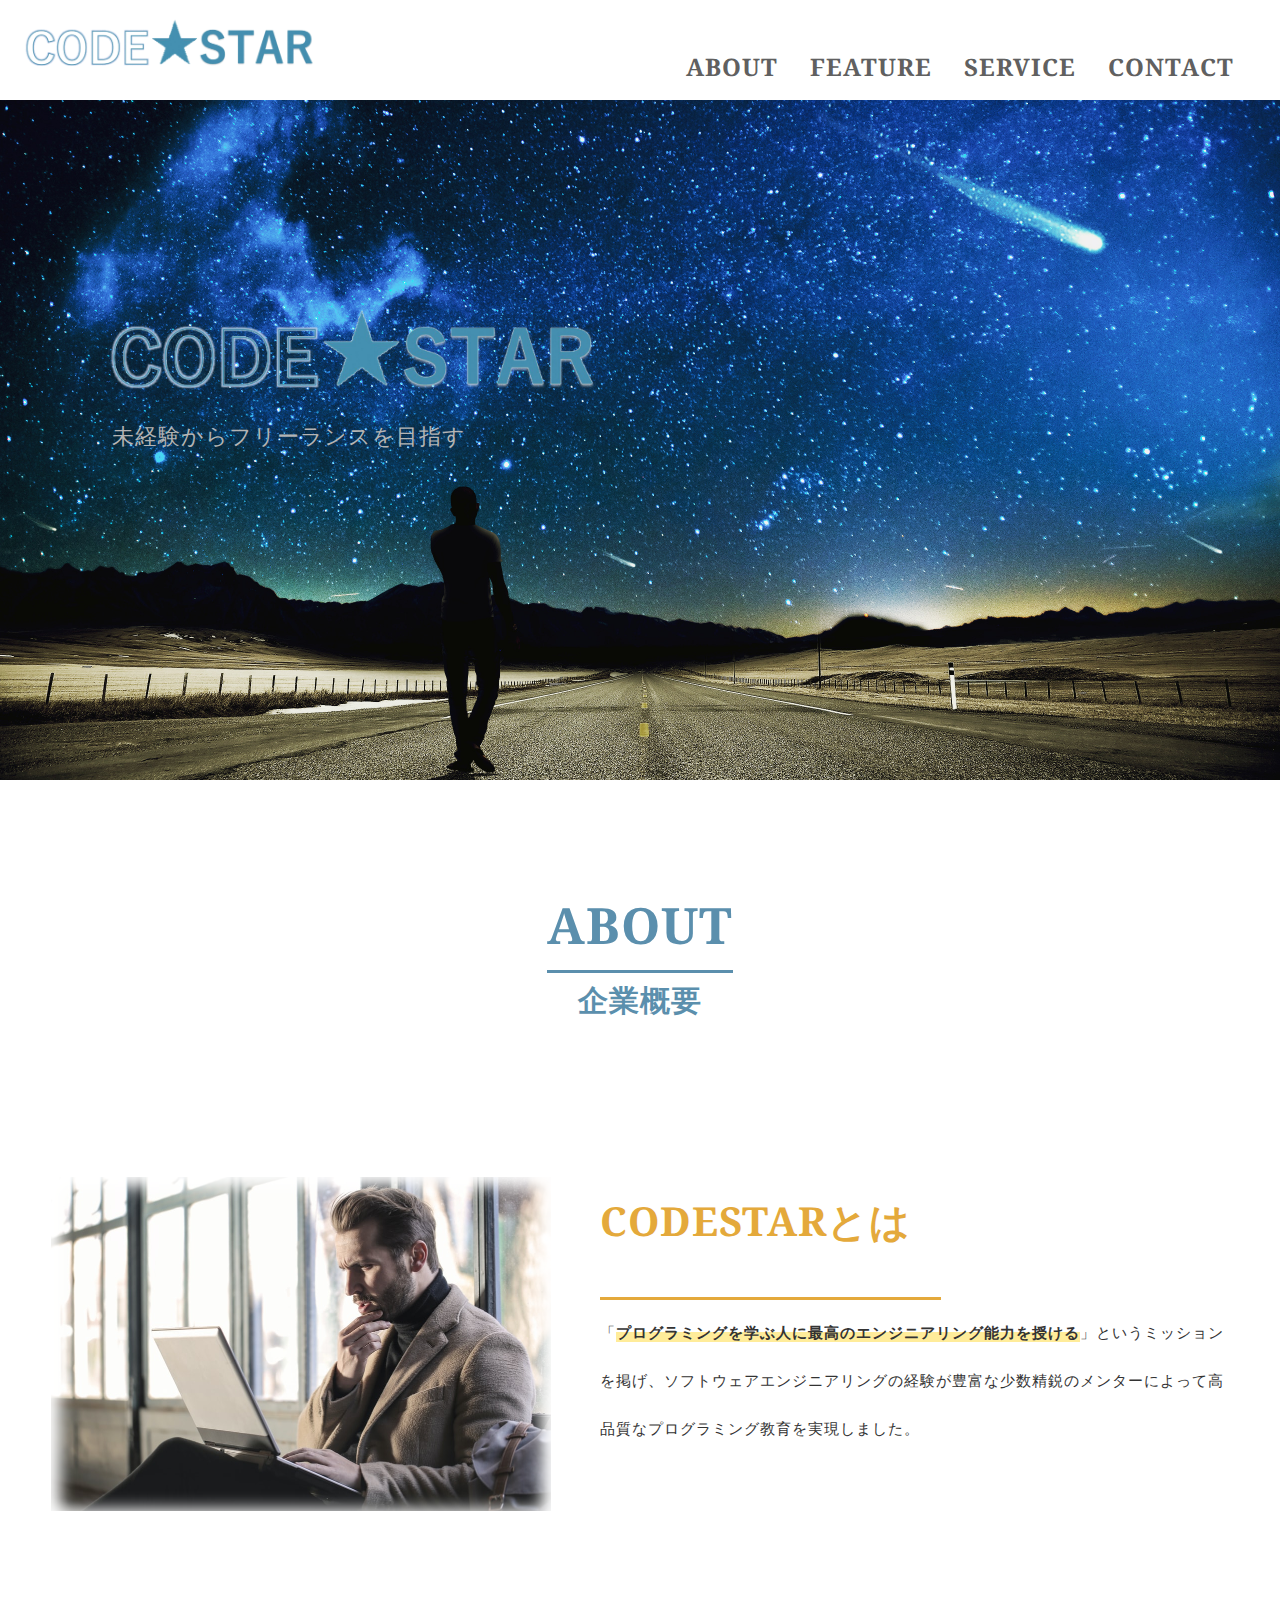
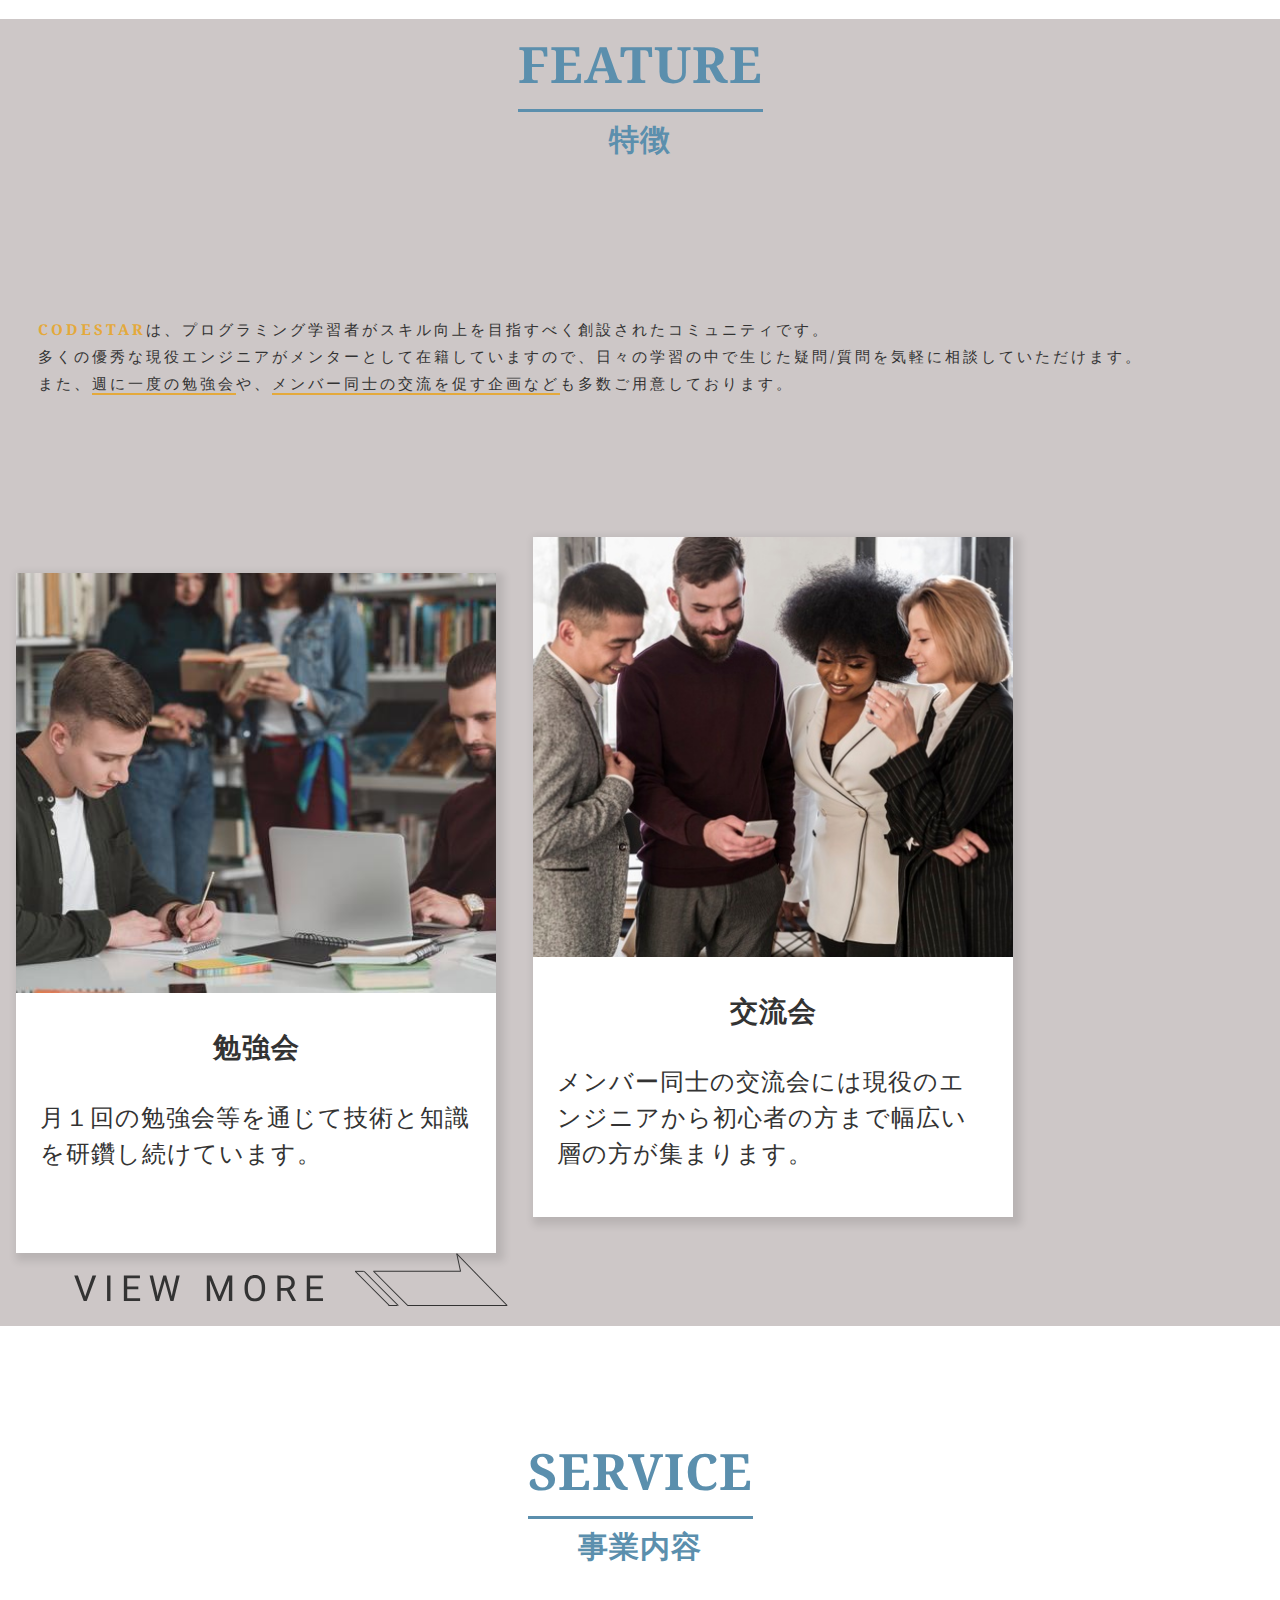
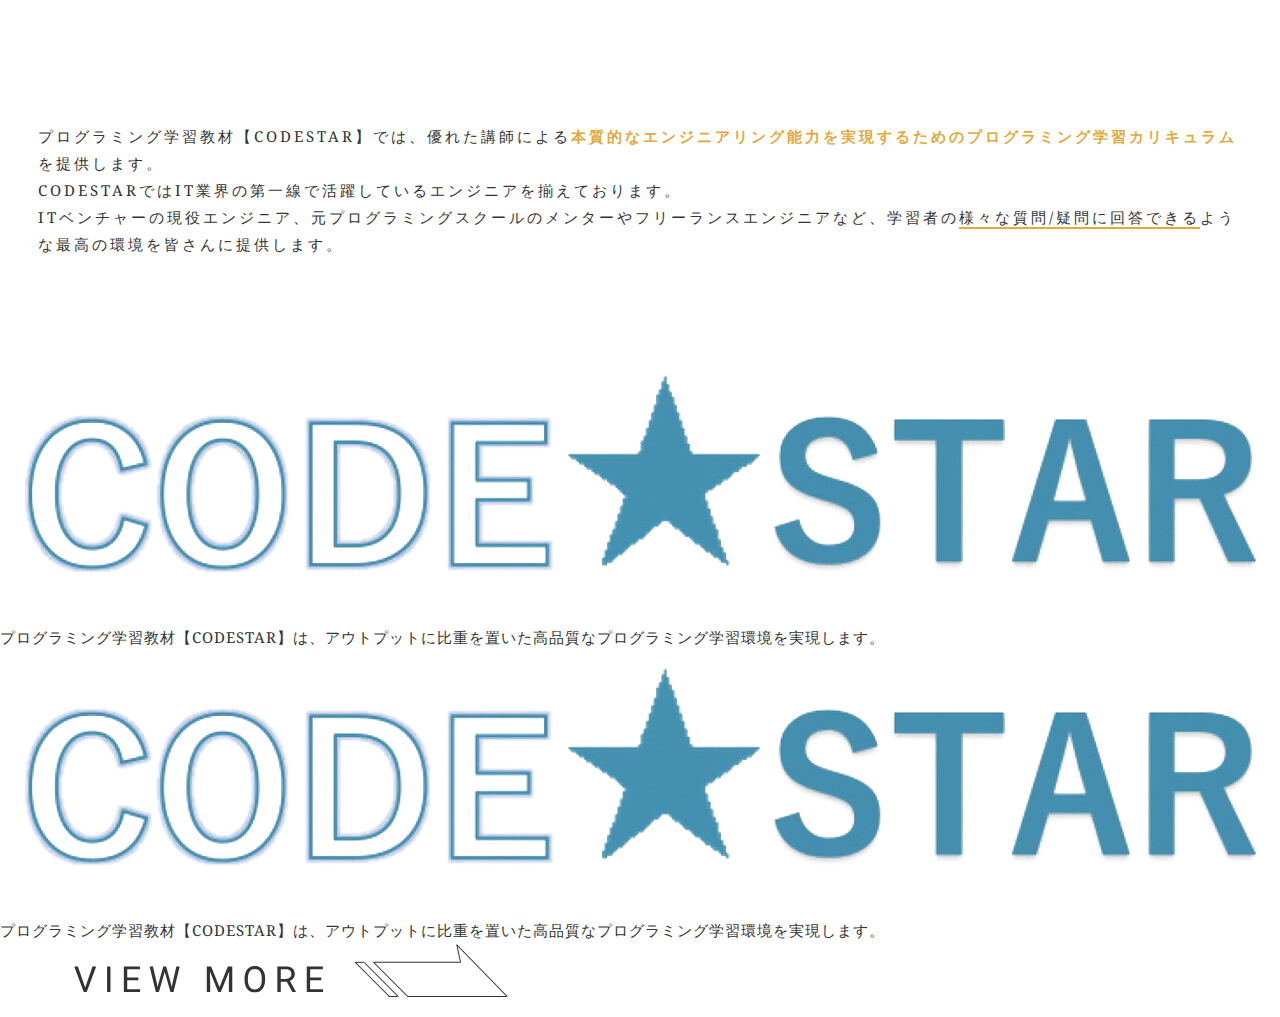
==== index.html @ 115574c1 "first-commit" ====
<!DOCTYPE html>
<html>
  <head>
    <meta charset="UTF-8"/>
    <title>プログラミング教材「CODESTAR」</title>
    <meta name="viewport" content="width=device-width, initial-scale=1">
    <meta name="description" content="確認テストのページです">
    <link rel="icon" href="./favicon.ico">
    <link rel="preconnect" href="https://fonts.googleapis.com">
    <link rel="preconnect" href="https://fonts.gstatic.com" crossorigin>
    <link
      href="https://fonts.googleapis.com/css2?family=Noto+Sans+JP:wght@300;400;500;700&family=Open+Sans:wght@400;700;800&display=swap"
      rel="stylesheet">
    <link rel="stylesheet"  type="text/css" href="css/reset.css"></link>
    <link rel="stylesheet"  type="text/css" href="css/common.css"></link>
    <link rel="stylesheet"  type="text/css" href="css/index.css"></link>
    <link rel="preconnect" href="https://fonts.gstatic.com"> 
    <link href="https://fonts.googleapis.com/css2?family=Noto+Serif:ital,wght@0,400;0,700;1,400;1,700&display=swap" rel="stylesheet">
  </head>

  <body>
    <header>
      <div class="header_all">
        <a href="index.html" class="logo">
          <img src="./img/logo.png" alt="ロゴ画像">
        </a>
        <nav class="nav_bar">
          <ul>
            <li><a class="respons" href="index.html">TOP</a></li>
            <li><a href="html/about.html">ABOUT<small>会社概要</small></a></li>
            <li><a href="html/feature.html">FEATURE<small>特徴</small></a></li>
            <li><a href="html/service.html">SERVICE<small>事業内容</small></a></li>
            <li><a href="html/contact.html">CONTACT<small>お問い合わせ</small></a></li>
          </ul>
        </nav>
      </div>
      <p class="drawer"></p>
    </header>

<main>
  <section class="top">
    <div class="top_bg">
      <div class="top_img">
        <img src="img/logo.png" alt="トップロゴ画像です"><br/>
        <span class="subtext">未経験からフリーランスを目指す</span>
      </div>
    </div>
  </section>

  <section class="about section">
    <div class="inner">
      <div class="section_ttl">
        <h2>ABOUT<small>企業概要</small></h2>
      </div>
      <div class="about_wrap">
        <div class="about_img">
          <img src="img/about.jpg" alt="about画像">
        </div>
        <div class="about_txt">
          <div class="about_ttl">
            <h3>CODESTARとは</h3>
          </div>
          <p>「<strong>プログラミングを学ぶ人に最高のエンジニアリング能力を授ける</strong>」というミッションを掲げ、ソフトウェアエンジニアリングの経験が豊富な少数精鋭のメンターによって高品質なプログラミング教育を実現しました。</p>
        </div>
      </div>
    </div>
  </section>

  <section class="feature_section">
    <div class="inner">
      <div class="section_ttl">
        <h2>FEATURE<small>特徴</small></h2>
      </div>
      <div class="feature_txt">
        <p>
          <strong>CODESTAR</strong>は、プログラミング学習者がスキル向上を目指すべく創設されたコミュニティです。<br>
          多くの優秀な現役エンジニアがメンターとして在籍していますので、日々の学習の中で生じた疑問/質問を気軽に相談していただけます。<br>
          また、<span>週に一度の勉強会</span>や、<span>メンバー同士の交流を促す企画など</span>も多数ご用意しております。
        </p>
      </div>
      <div class="feature_wrap">
        <div class="feature_item item1">
          <div class="feature_img"></div>
          <h3>勉強会</h3>
          <p>月１回の勉強会等を通じて技術と知識を研鑽し続けています。</p>
        </div>
        <div class="feature_item item2">
          <div class="feature_img"></div>
          <h3>交流会</h3>
          <p>メンバー同士の交流会には現役のエンジニアから初心者の方まで幅広い層の方が集まります。</p>
        </div>
      </div>
      <div class="arrow">
        <a href="html/feature.html">
          <img src="img/arrow.svg" alt="矢印">
        </a>
      </div>
    </div>
  </section>

  <section class="service section">
    <div class="inner">
      <div class="section_ttl">
        <h2>SERVICE<small>事業内容</small></h2>
      </div>
      <div class="service_txt">
        <p>
          プログラミング学習教材【CODESTAR】では、優れた講師による<strong>本質的なエンジニアリング能力を実現するためのプログラミング学習カリキュラム</strong>を提供します。<br>
          CODESTARではIT業界の第一線で活躍しているエンジニアを揃えております。<br>
          ITベンチャーの現役エンジニア、元プログラミングスクールのメンターやフリーランスエンジニアなど、学習者の<span>様々な質問/疑問に回答できる</span>ような最高の環境を皆さんに提供します。
        </p>
      </div>
      <div class="service_wrap">
        <div class="service_item">
          <div class="service_item_img">
            <img src="img/logo.png" alt="アイテムタイトル">
          </div>
          <p>プログラミング学習教材【CODESTAR】は、アウトプットに比重を置いた高品質なプログラミング学習環境を実現します。</p>
        </div>
        <div class="service_item">
          <div class="service_item_img">
            <img src="img/logo.png" alt="アイテムタイトル">
          </div>
          <p>プログラミング学習教材【CODESTAR】は、アウトプットに比重を置いた高品質なプログラミング学習環境を実現します。</p>
        </div>
      </div>
      <div class="service_bottom">
        <div class="service_img"></div>
        <div class="arrow">
          <a href="./html/service.html">
            <img src="img/arrow.svg" alt="矢印">
          </a>
        </div>
      </div>
    </div>
  </section>
</main>



  <script src="https://ajax.googleapis.com/ajax/libs/jquery/3.5.1/jquery.min.js"></script>
  <script type="text/javascript" src="js/common.js"></script>
  </body>
</html>
---- css/index.css ----
@charset "UTF-8";

body {
  font-size: 15px;
  font-family: 'Noto Serif', serif;
  line-height: 1.8;
  letter-spacing: 1px;
  word-break: break-all;
  color: #333;
}

a {
  text-decoration: none;
  color: #333;
}

li {
  list-style: none;
}

body {
  font-family: 'Noto Serif', serif;
}

header {
  width: 100%;
  background-color: #fff;
}

.header_all {
  height: 100px;
  display: flex;
  align-items: center;
  justify-content: space-between;
}

header .logo {
  padding: 10px 20px;
}

header .logo img {
  width: auto;
  height: 60px;
}

header .nav_bar {
  margin: 0 30px;
  }

  header .nav_bar ul {
    display: flex;
  }

  header .nav_bar ul .respons {
    visibility:hidden
  }

  header .nav_bar ul li {
    margin: 40px 16px 0;
    height: 50px
  }

  header .nav_bar ul li a small {
    visibility: hidden;
    display: block;
    font-size: 12px;
    font-weight: 400;
    color: #5B8FAD;
    margin-top: 2px;
    padding-top: 6px;
    text-align: center;
    border-top: 3px solid #5B8FAD;
  }

  header .nav_bar ul li a {
    font-size: 24px;
    font-weight: bold;
    color: #606060;
    padding: 8px 0px;
  }

  header .nav_bar ul li a:hover {
    color: #5B8FAD;
  }

  header .nav_bar ul li a:hover small {
    visibility: visible;
    border-top: 2px solid #5B8FAD;
  }

  header .drawer {
    visibility: hidden;
  }

  .top {
    width: 100%;
    height: auto;
  }

  .top_bg {
    position: relative;
    width: 100%;
    height: 70vh;
    min-height: 680px;
    background: url(../img/top.jpg) no-repeat center ;
    background-position:70% 80%;
    background-size:cover;
  }

  .top .top_img {
    position:absolute;
    top: 30%;
    left: 8%;
    width: 880px;
    height: auto;
    z-index: 3;
    color: rgb(180,180,180);
    font-size: 22px;
  }

  .top .top_img .subtext {
    margin-left: 10px;
  }

  .top .top_img img {
    width: 500px;
    height: auto;
  }

  .about_wrap {
    display: flex;
    justify-content: center;
    padding-left: 4%;
  }

  .about_img {
    display: inline-block;
    position: relative;
  }

  .about_img img{
    max-width: 500px;
    width: 50vw;
    height: auto;
  }

  .about_img::after {
    position: absolute;
    display: block;
    content:"";
    top: 0;
    left: 0;
    width: 100%;
    height: 100%;
    background: rgba(0,0,0,0);
    box-shadow: inset 0 0 16px 10px #fff;
  }

  .about_txt {
    margin: 8px 4%;
  }

  .about_wrap .about_txt .about_ttl h3 {
    display: inline-block;
    font-size: 40px;
    margin-bottom: 24px;
    color: #e4a93b;
  }
  
  .about_wrap .about_txt .about_ttl::after {
    content: "";
    display: inline-block;
    width: calc(100% - 290px);
    height: 3px;
    background: #e4a93b;
  }
  
  .about_wrap .about_txt p {
    line-height: 48px;
  }
  
  .about_wrap .about_txt p strong {
    background: linear-gradient(transparent 50%, #ffec9a 50%);
  }

  .section_ttl {
    display: block;
    text-align: center;
    margin: 100px auto;
  }
  
  .section_ttl h2 {
    display: inline-block;
    font-size: 50px;
    color: #5B8FAD;
    margin: 0 auto;
  }
  
  .section_ttl small {
    display: block;
    font-size: 30px;
    font-weight: 400;
    color: #5B8FAD;
    margin: 0px auto 50px;
    font-weight: bold;
    border-top: 3px solid #5B8FAD;
  }
  
  .feature_txt {
    padding: 0 3%;
  }
  
  .feature_txt p {
    letter-spacing: .2em;
    line-height: 1.8em;
    padding-bottom: 140px;
  }
  
  .feature_txt p strong {
    color: #e4a93b
  }
  
  .feature_txt p span {
    border-bottom: 2px solid #e4a93b;
  }

  .feature_wrap .feature_item {
    width: 480px;
    height: 680px;
    margin: 0 16px;
    background-color: #fff;
    box-shadow: 4px 4px 8px 4px rgba(0,0,0,.1);
    display: inline-block;
  }
  
  .feature_wrap .feature_item .feature_img {
    width: 100%;
    height:420px;
    background-position: 60% 50%;
    background-size:cover;
  }
  
  .feature_wrap .item1 .feature_img {
    background-image: url(../img/feature1.jpg);
  }
  
  .feature_wrap .item2 .feature_img {
    background-image: url(../img/feature2.jpg);
  }
  
  .feature_wrap .feature_item h3 {
    padding: 28px 0;
    font-size: 28px;
    text-align: center;
  }
  
  .feature_wrap .feature_item p {
    padding: 0 24px;
    font-size: 24px;
    line-height: 1.5em;
  }

  .feature_section .inner {
    background-color: #cdc7c7;
  }

  .service_txt {
    padding: 0 3%;
  }
  
  .service_txt p {
    letter-spacing: .2em;
    line-height: 1.8em;
    padding-bottom: 100px;
  }
  
  .service_txt p span {
    border-bottom: 2px solid #e4a93b;
  }
  
  .service_txt p strong {
    color: #e4a93b
  }
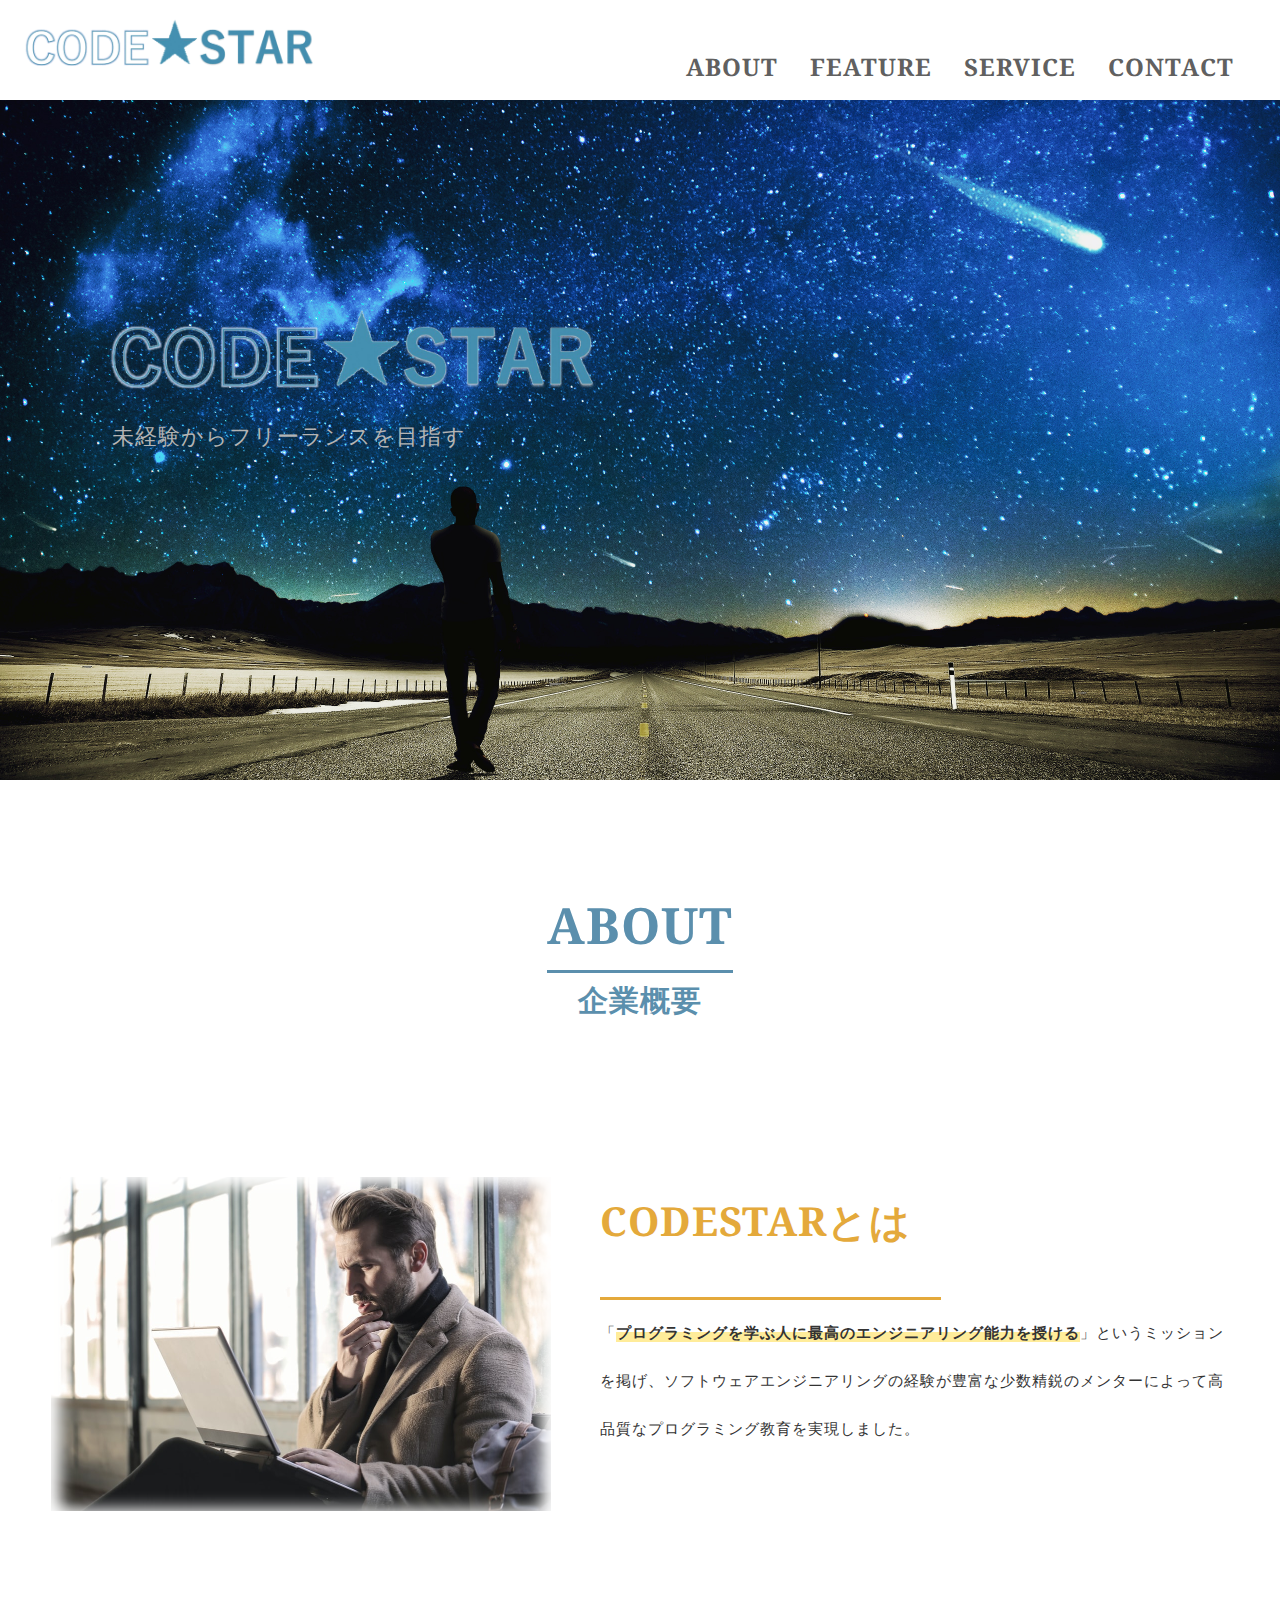
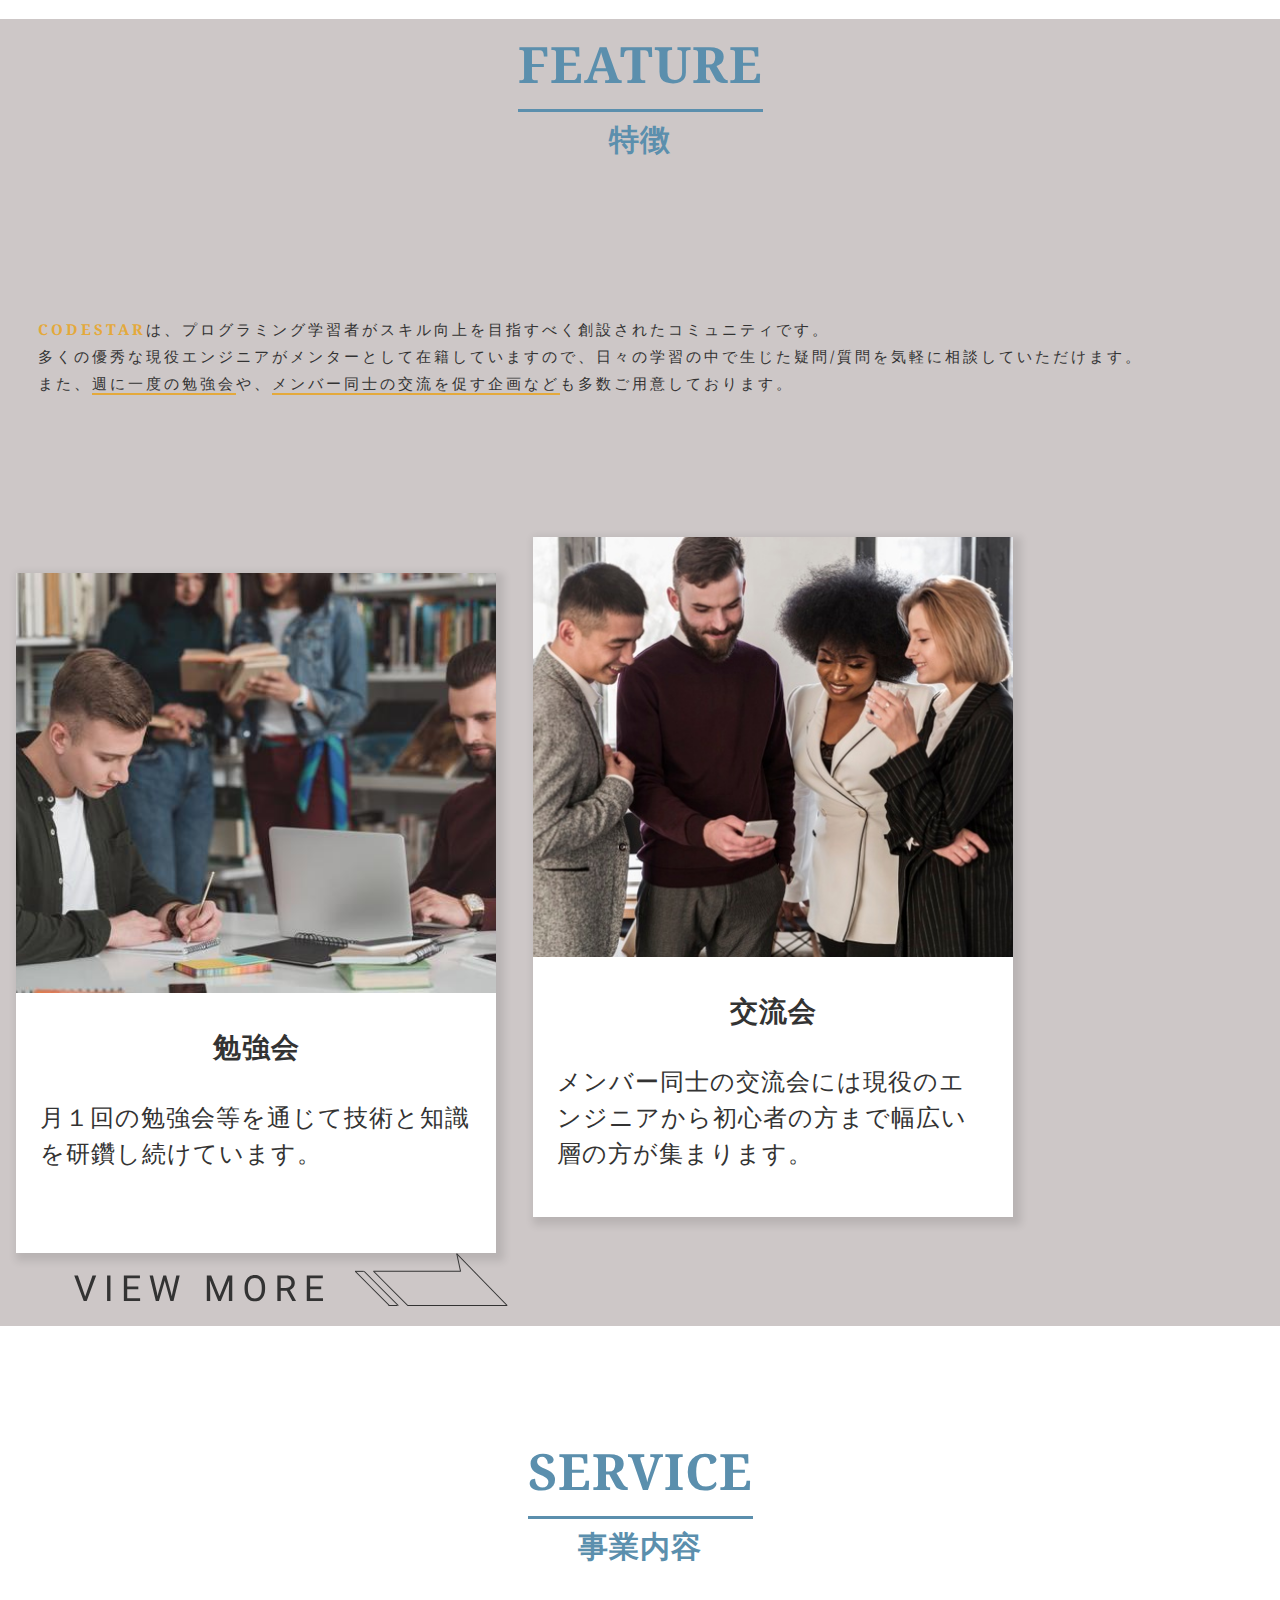
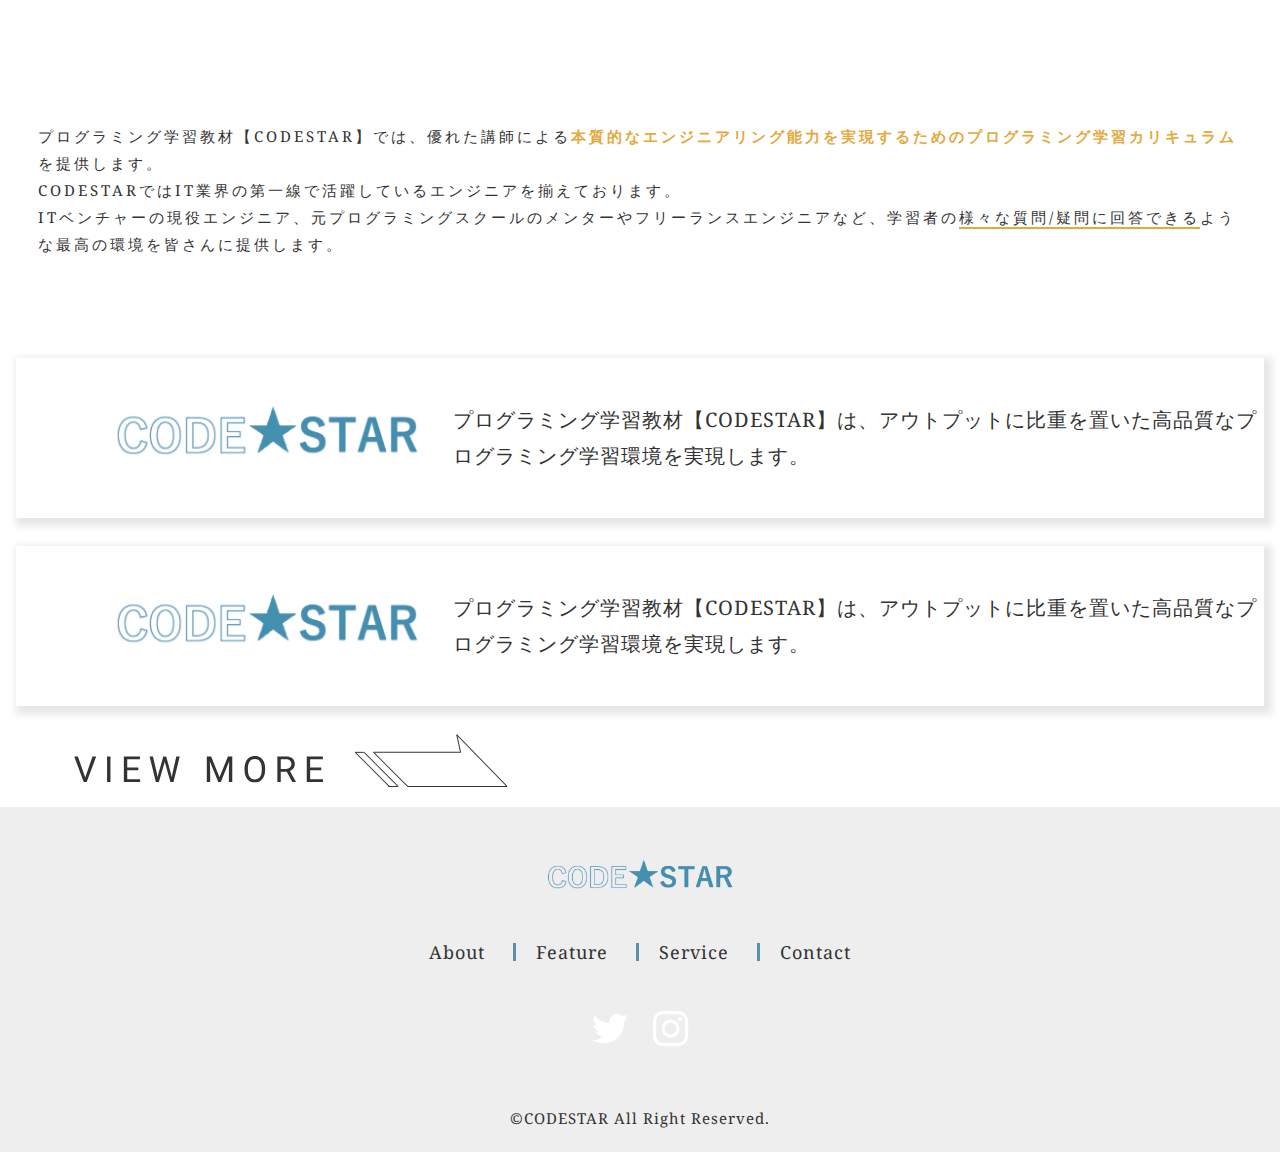
==== commit 32bfb222: "TOP完成" ====
--- a/index.html
+++ b/index.html
@@ -12,7 +12,7 @@
       href="https://fonts.googleapis.com/css2?family=Noto+Sans+JP:wght@300;400;500;700&family=Open+Sans:wght@400;700;800&display=swap"
       rel="stylesheet">
     <link rel="stylesheet"  type="text/css" href="css/reset.css"></link>
-    <link rel="stylesheet"  type="text/css" href="css/common.css"></link>
+    <link rel="stylesheet"  type="text/css" href="./css/common1.css"></link>
     <link rel="stylesheet"  type="text/css" href="css/index.css"></link>
     <link rel="preconnect" href="https://fonts.gstatic.com"> 
     <link href="https://fonts.googleapis.com/css2?family=Noto+Serif:ital,wght@0,400;0,700;1,400;1,700&display=swap" rel="stylesheet">
@@ -134,6 +134,35 @@
       </div>
     </div>
   </section>
+
+  <footer>
+    <div class="footer_logo">
+      <a href="index.html"><img src="img/logo.png" alt="ロゴ画像"></a>
+    </div>
+    <ul class="footer_list">
+      <li class="footer_item">
+        <a href="./html/about.html">About</a>
+      </li>
+      <li class="footer_item">
+        <a href="./html/feature.html">Feature</a>
+      </li>
+      <li class="footer_item">
+        <a href="./html/service.html">Service</a>
+      </li>
+      <li class="footer_item">
+        <a href="./html/contact.html">Contact</a>
+      </li>
+    </ul>
+    <ul class="footer_sns">
+      <li class="sns_icon1">
+        <a href="#"><img src="img/twitter.png" alt="Twitterアイコン"></a>
+      </li>
+      <li class="sns_icon2">
+        <a href="#"><img src="img/instagram.png" alt="Instagramアイコン"></a>
+      </li>
+    </ul>
+    <small class="footer_txt">©CODESTAR All Right Reserved.</small>
+  </footer>
 </main>
 
 
--- a/css/common1.css
+++ b/css/common1.css
@@ -0,0 +1,131 @@
+body {
+  font-family: 'Noto Serif', serif;
+}
+
+body {
+  font-size: 15px;
+  font-family: 'Noto Serif', serif;
+  line-height: 1.8;
+  letter-spacing: 1px;
+  word-break: break-all;
+  color: #333;
+}
+
+a {
+  text-decoration: none;
+  color: #333;
+}
+
+li {
+  list-style: none;
+}
+
+.service_wrap {
+  padding: 0 16px;
+}
+
+.service_item {
+  width: 100%;
+  height: 160px;
+  display: flex;
+  background-color: #fff;
+  box-shadow: 4px 4px 8px 4px rgba(0,0,0,.1);
+  justify-content: right;
+  align-items: center;
+  margin-bottom: 28px;
+}
+
+.service_item .service_item_img {
+  width: 25%;
+  padding-left: 16px;
+}
+
+.service_item .service_item_img img {
+  width: 100%;
+  height: auto;
+}
+
+.service_wrap .service_item p {
+  width: 65%;
+  margin-left: 30px;
+  font-size: 20px;
+  line-height: 1.8em;
+}
+
+footer {
+  padding: 50px 0 20px;
+  background: #eee;
+  color: #333333;
+}
+
+
+.footer_logo {
+  width: 15%;
+  height: auto;
+  margin: 0 auto;
+  margin-bottom: 40px;
+}
+
+.footer_logo img {
+  width: 100%;
+}
+
+.footer_list {
+  display: flex;
+  justify-content: center;
+  margin-bottom: 50px;
+}
+
+.footer_item {
+  padding-right: 28px;
+  margin-right: 20px;
+  border-right: solid 3px #5B8FAD;
+  font-size: 18px;
+  line-height: 1;
+}
+
+
+.footer_item a {
+  color: #333333;
+}
+
+.footer_item a:hover {
+  color: #333333;
+}
+
+.footer_item:last-child {
+  padding-right: 0;
+  margin-right: 0;
+  border-right: none;
+}
+
+.footer_sns {
+  margin-bottom: 50px;
+  display: flex;
+  justify-content: center;
+  align-items: center;
+}
+
+.footer_sns .sns_icon1 {
+  margin-right: 25px;
+}
+
+.footer_sns .sns_icon1,
+.sns_icon2 {
+  -webkit-transition: 0.2s;
+  transition: 0.2s;
+}
+
+.footer_sns .sns_icon1:hover,
+.sns_icon2:hover {
+  -webkit-transition: 0.2s;
+  transition: 0.2s;
+  -webkit-transform: translateY(-5px);
+  transform: translateY(-5px);
+}
+
+.footer_txt {
+  display: block;
+  text-align: center;
+  font-size: 15px;
+}